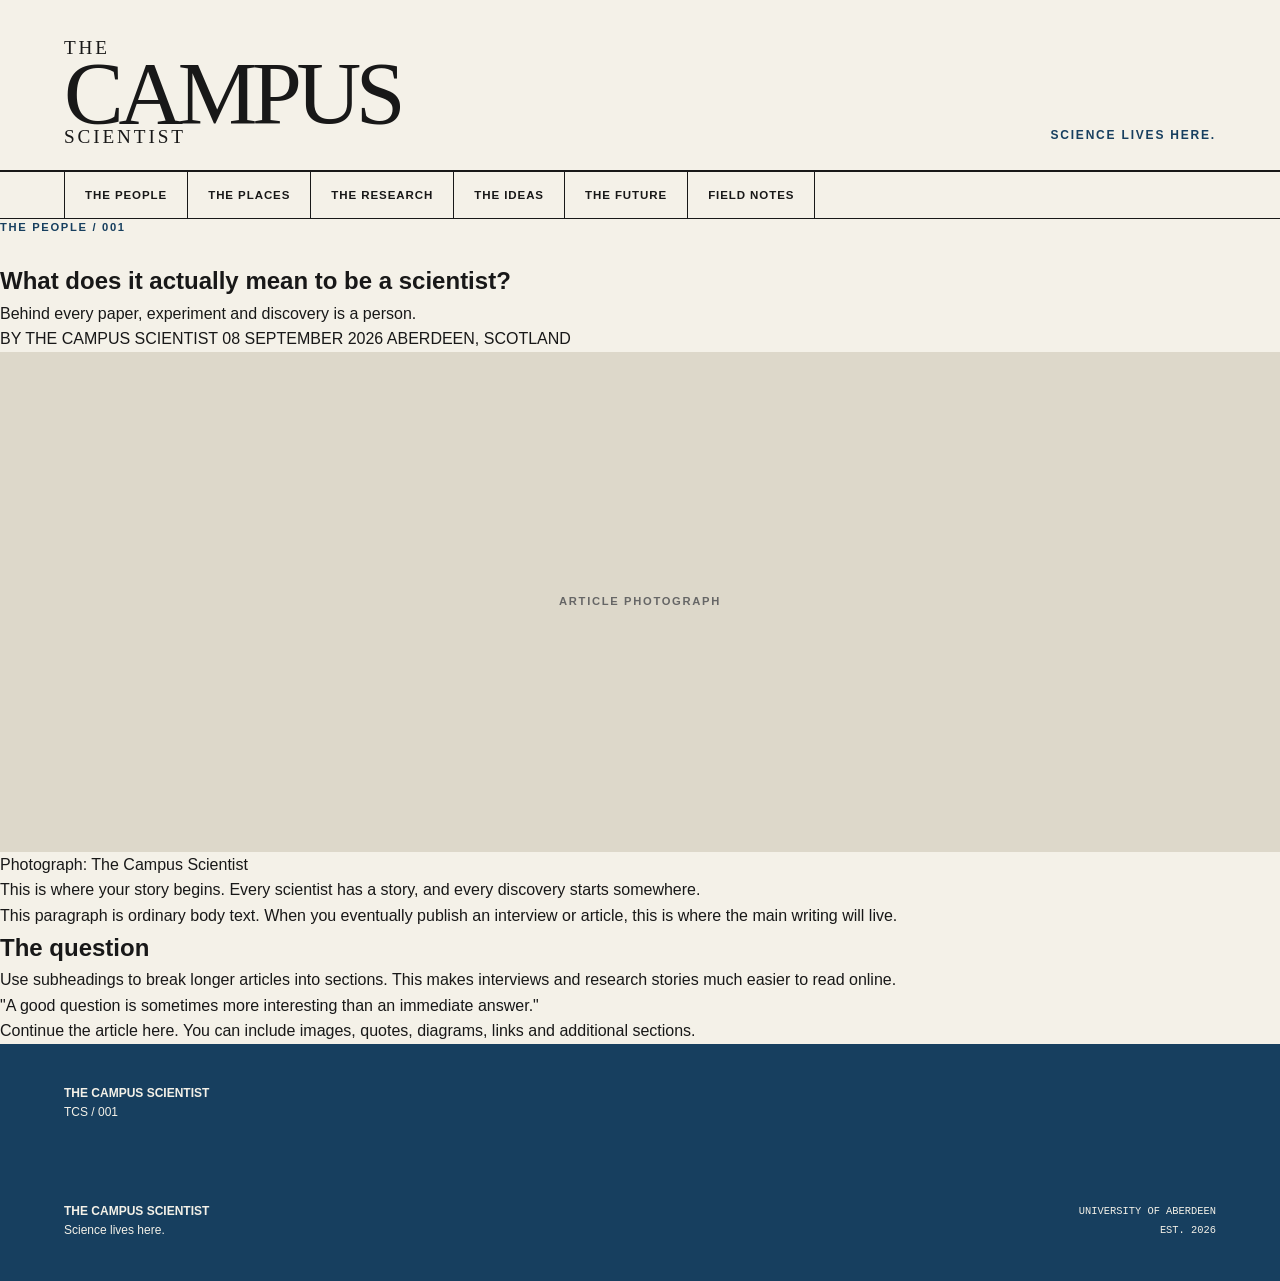
==== article.html @ 052d10c5 "Add initial article.html structure and content" ====
<!DOCTYPE html>
<html lang="en">

<head>
    <meta charset="UTF-8">
    <meta name="viewport" content="width=device-width, initial-scale=1.0">

    <title>Article Title — The Campus Scientist</title>

    <meta name="description"
          content="A story from The Campus Scientist.">

    <link rel="stylesheet" href="css/style.css">
</head>

<body>

    <!-- HEADER -->

    <header class="site-header">

        <div class="brand">
            <a href="index.html">
                <span class="brand-small">THE</span>
                <span class="brand-main">CAMPUS</span>
                <span class="brand-small">SCIENTIST</span>
            </a>
        </div>

        <div class="tagline">
            SCIENCE LIVES HERE.
        </div>

    </header>


    <!-- NAVIGATION -->

    <nav class="main-nav">

        <a href="people.html">THE PEOPLE</a>
        <a href="places.html">THE PLACES</a>
        <a href="research.html">THE RESEARCH</a>
        <a href="ideas.html">THE IDEAS</a>
        <a href="future.html">THE FUTURE</a>
        <a href="field-notes.html">FIELD NOTES</a>

    </nav>


    <!-- ARTICLE -->

    <main>

        <article class="article">

            <!-- ARTICLE METADATA -->

            <header class="article-header">

                <p class="eyebrow">
                    THE PEOPLE / 001
                </p>

                <h1>
                    What does it actually mean to be a scientist?
                </h1>

                <p class="article-subtitle">
                    Behind every paper, experiment and discovery
                    is a person.
                </p>

                <div class="article-meta">

                    <span>
                        BY THE CAMPUS SCIENTIST
                    </span>

                    <span>
                        08 SEPTEMBER 2026
                    </span>

                    <span>
                        ABERDEEN, SCOTLAND
                    </span>

                </div>

            </header>


            <!-- HERO IMAGE -->

            <div class="article-image">

                <div class="image-placeholder">
                    ARTICLE PHOTOGRAPH
                </div>

                <p class="image-caption">
                    Photograph: The Campus Scientist
                </p>

            </div>


            <!-- ARTICLE CONTENT -->

            <div class="article-content">

                <p class="article-intro">
                    This is where your story begins.
                    Every scientist has a story, and every discovery
                    starts somewhere.
                </p>


                <p>
                    This paragraph is ordinary body text. When you
                    eventually publish an interview or article, this is
                    where the main writing will live.
                </p>


                <h2>
                    The question
                </h2>


                <p>
                    Use subheadings to break longer articles into
                    sections. This makes interviews and research stories
                    much easier to read online.
                </p>


                <blockquote>
                    "A good question is sometimes more interesting
                    than an immediate answer."
                </blockquote>


                <p>
                    Continue the article here. You can include images,
                    quotes, diagrams, links and additional sections.
                </p>

            </div>


            <!-- ARTICLE END -->

            <footer class="article-footer">

                <p>
                    <strong>THE CAMPUS SCIENTIST</strong>
                    <br>
                    TCS / 001
                </p>

            </footer>

        </article>

    </main>


    <!-- SITE FOOTER -->

    <footer>

        <div>
            <strong>THE CAMPUS SCIENTIST</strong>
            <br>
            Science lives here.
        </div>

        <div class="footer-meta">
            UNIVERSITY OF ABERDEEN<br>
            EST. 2026
        </div>

    </footer>

</body>
</html>
---- css/style.css ----
/* =========================================================
   THE CAMPUS SCIENTIST
   Main stylesheet
   ========================================================= */


/* ---------- BASIC RESET ---------- */

* {
    margin: 0;
    padding: 0;
    box-sizing: border-box;
}

html {
    scroll-behavior: smooth;
}

body {
    background: #F4F1E8;
    color: #181818;
    font-family: Arial, Helvetica, sans-serif;
    line-height: 1.6;
}

a {
    color: inherit;
    text-decoration: none;
}


/* ---------- COLOUR VARIABLES ---------- */

:root {
    --paper: #F4F1E8;
    --ink: #181818;
    --blue: #173F5F;
    --yellow: #F2C300;
    --line: #181818;
}


/* ---------- HEADER ---------- */

.site-header {
    display: flex;
    justify-content: space-between;
    align-items: flex-end;

    padding: 40px 5vw 25px;

    border-bottom: 2px solid var(--ink);
}

.brand a {
    display: flex;
    flex-direction: column;
    line-height: 0.82;
}

.brand-small {
    font-family: Georgia, "Times New Roman", serif;
    font-size: 1.2rem;
    letter-spacing: 0.15em;
}

.brand-main {
    font-family: Georgia, "Times New Roman", serif;
    font-size: clamp(3rem, 7vw, 7rem);
    font-weight: normal;
    letter-spacing: -0.06em;
}

.tagline {
    font-size: 0.75rem;
    font-weight: bold;
    letter-spacing: 0.15em;
    color: var(--blue);
}


/* ---------- NAVIGATION ---------- */

.main-nav {
    display: flex;
    flex-wrap: wrap;
    gap: 0;

    border-bottom: 1px solid var(--ink);

    padding: 0 5vw;
}

.main-nav a {
    padding: 14px 20px;

    font-size: 0.72rem;
    font-weight: bold;
    letter-spacing: 0.08em;

    border-left: 1px solid var(--ink);

    transition: background 0.2s ease,
                color 0.2s ease;
}

.main-nav a:last-child {
    border-right: 1px solid var(--ink);
}

.main-nav a:hover {
    background: var(--yellow);
}


/* ---------- INTRODUCTION ---------- */

.intro {
    padding: 110px 5vw 100px;
    max-width: 1100px;
}

.eyebrow {
    margin-bottom: 25px;

    font-size: 0.7rem;
    font-weight: bold;
    letter-spacing: 0.15em;
    color: var(--blue);
}

.intro h1 {
    font-family: Georgia, "Times New Roman", serif;
    font-size: clamp(3rem, 7vw, 7rem);
    font-weight: normal;
    line-height: 0.95;
    letter-spacing: -0.045em;
}

.intro-text {
    max-width: 600px;
    margin-top: 40px;

    font-family: Georgia, "Times New Roman", serif;
    font-size: 1.35rem;
    line-height: 1.45;
}


/* ---------- FEATURED STORY ---------- */

.featured {
    display: grid;
    grid-template-columns: 1.4fr 1fr;

    margin: 0 5vw;

    border-top: 2px solid var(--ink);
    border-bottom: 2px solid var(--ink);
}

.featured-image {
    min-height: 500px;

    border-right: 1px solid var(--ink);
}

.image-placeholder {
    height: 100%;
    min-height: 500px;

    display: flex;
    align-items: center;
    justify-content: center;

    background: #ddd8ca;

    font-size: 0.7rem;
    font-weight: bold;
    letter-spacing: 0.15em;
    color: #666;
}

.featured-text {
    padding: 60px;
    display: flex;
    flex-direction: column;
    justify-content: center;
}

.section-label {
    margin-bottom: 25px;

    font-size: 0.7rem;
    font-weight: bold;
    letter-spacing: 0.12em;

    color: var(--blue);
}

.featured-text h2 {
    font-family: Georgia, "Times New Roman", serif;
    font-size: clamp(2rem, 4vw, 4rem);
    font-weight: normal;
    line-height: 1;
    letter-spacing: -0.035em;
}

.featured-text p:not(.section-label) {
    margin-top: 30px;
    max-width: 500px;
}

.read-more {
    display: inline-block;

    margin-top: 35px;
    padding: 10px 15px;

    background: var(--yellow);

    width: fit-content;

    font-size: 0.7rem;
    font-weight: bold;
    letter-spacing: 0.08em;
}


/* ---------- SECTION INTRODUCTION ---------- */

.section-introduction {
    padding: 120px 5vw 50px;
}

.section-introduction h2 {
    font-family: Georgia, "Times New Roman", serif;
    font-size: clamp(2.5rem, 5vw, 5rem);
    font-weight: normal;
    line-height: 1;
    letter-spacing: -0.04em;
}


/* ---------- SECTION GRID ---------- */

.section-grid {
    display: grid;
    grid-template-columns: repeat(3, 1fr);

    margin: 0 5vw;

    border-top: 1px solid var(--ink);
    border-left: 1px solid var(--ink);
}

.section-card {
    min-height: 300px;

    padding: 30px;

    border-right: 1px solid var(--ink);
    border-bottom: 1px solid var(--ink);

    transition: background 0.2s ease;
}

.section-card:hover {
    background: var(--yellow);
}

.section-card span {
    font-family: monospace;
    font-size: 0.75rem;
    color: var(--blue);
}

.section-card h3 {
    margin-top: 70px;

    font-family: Georgia, "Times New Roman", serif;
    font-size: 2rem;
    font-weight: normal;
}

.section-card p {
    margin-top: 15px;
    max-width: 350px;

    font-size: 0.9rem;
}


/* ---------- EDITORIAL STATEMENT ---------- */

.statement {
    padding: 160px 5vw;

    text-align: center;
}

.statement p {
    font-family: Georgia, "Times New Roman", serif;
    font-size: clamp(2rem, 5vw, 5rem);
    line-height: 1;
    letter-spacing: -0.04em;
}


/* ---------- FOOTER ---------- */

footer {
    display: flex;
    justify-content: space-between;

    padding: 40px 5vw;

    background: var(--blue);
    color: var(--paper);

    font-size: 0.75rem;
}

.footer-meta {
    text-align: right;
    font-family: monospace;
    font-size: 0.65rem;
    line-height: 1.8;
}


/* =========================================================
   MOBILE
   ========================================================= */

@media (max-width: 800px) {

    .site-header {
        display: block;
        padding-top: 30px;
    }

    .tagline {
        margin-top: 25px;
    }

    .main-nav {
        display: block;
        padding: 0;
    }

    .main-nav a {
        display: block;
        border-left: none;
        border-bottom: 1px solid var(--ink);
    }

    .main-nav a:last-child {
        border-right: none;
    }

    .intro {
        padding: 70px 5vw;
    }

    .featured {
        display: block;
    }

    .featured-image {
        border-right: none;
        border-bottom: 1px solid var(--ink);
    }

    .featured-text {
        padding: 40px 5vw;
    }

    .section-grid {
        grid-template-columns: 1fr;
    }

    .statement {
        padding: 100px 5vw;
    }

    footer {
        display: block;
    }

    .footer-meta {
        margin-top: 30px;
        text-align: left;
    }
}
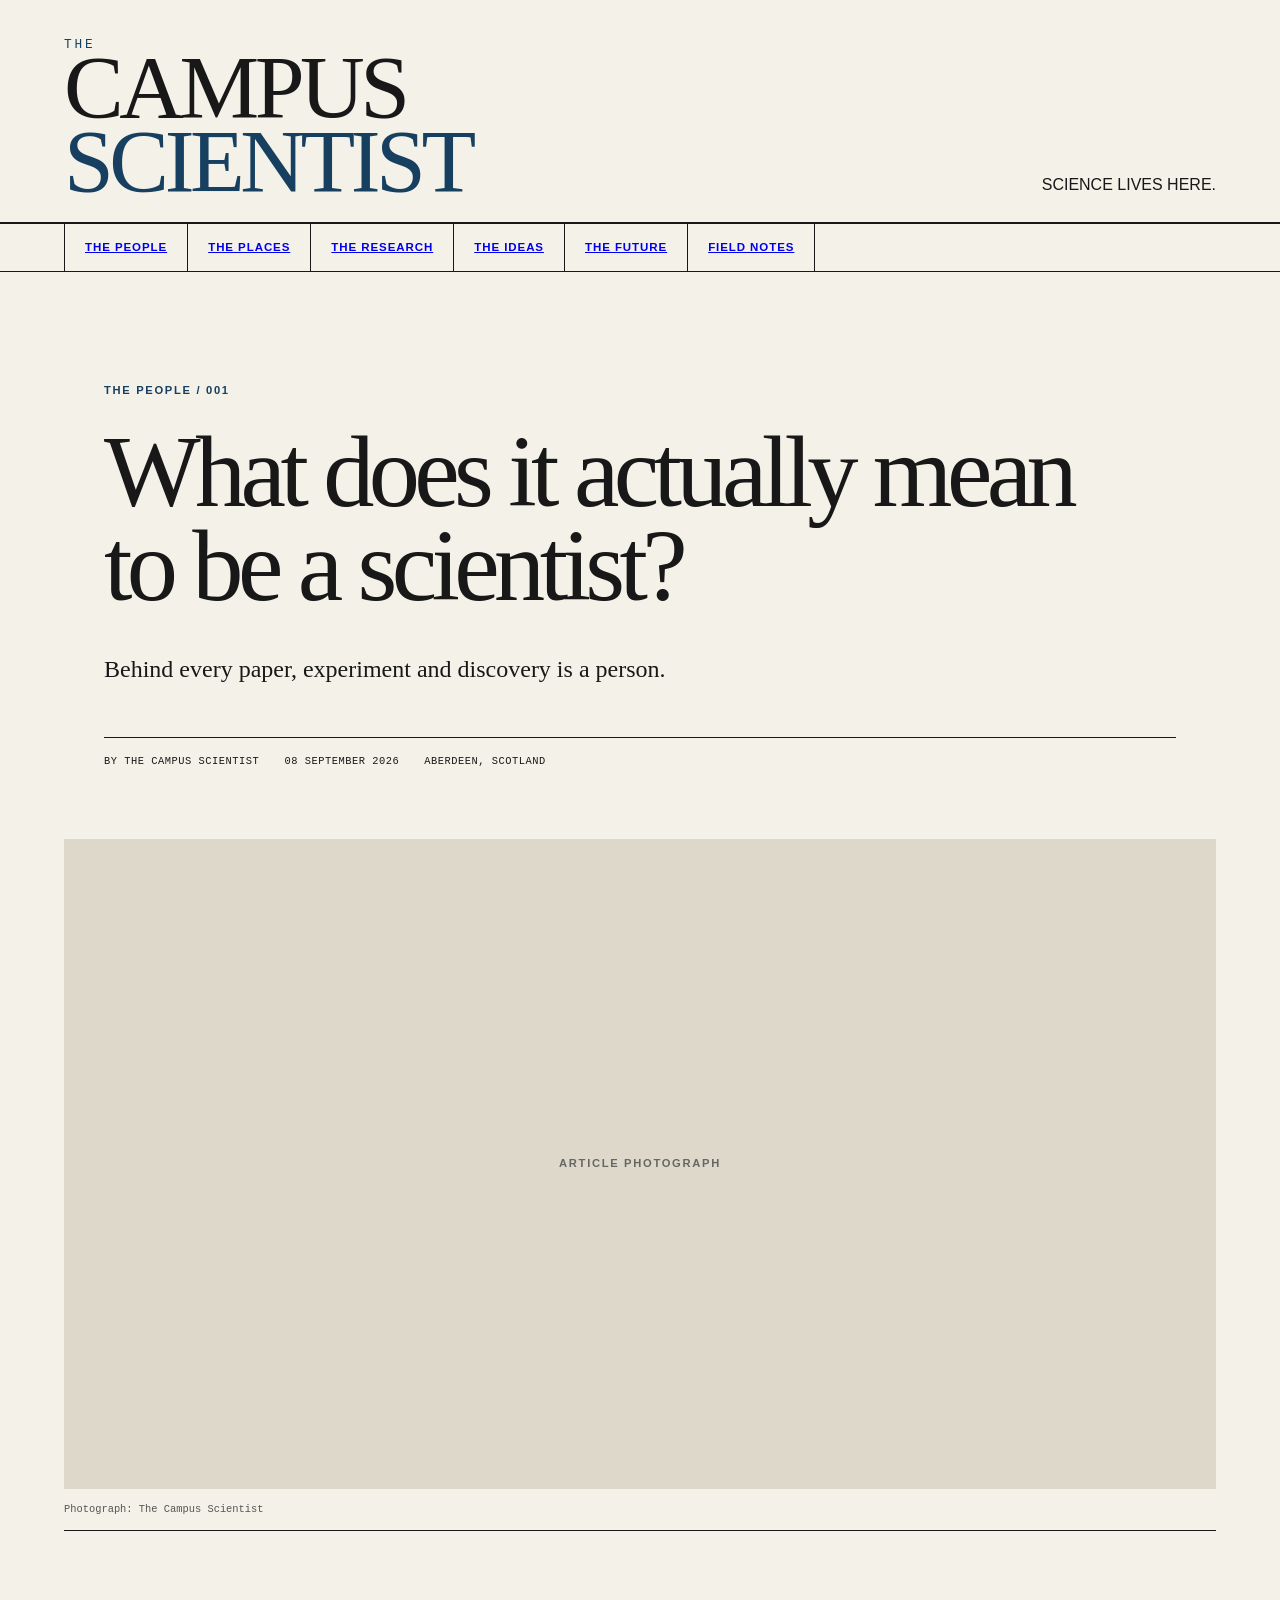
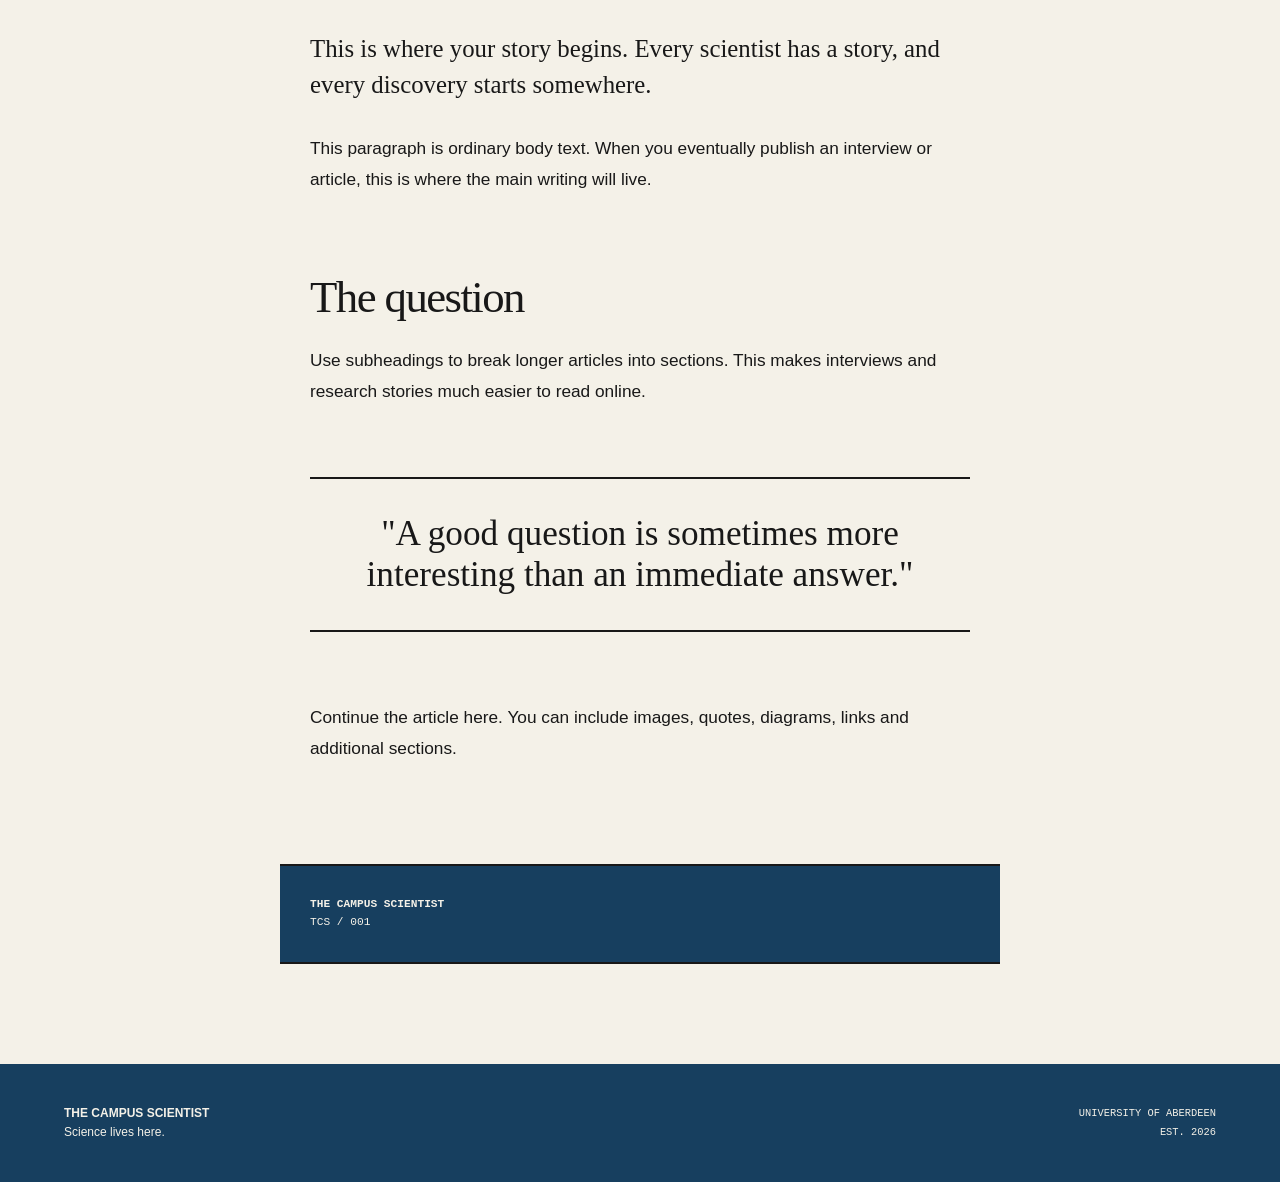
==== commit 6c3dd2c7: "Refactor brand section in article.html Updated brand section in header to improve structure." ====
--- a/article.html
+++ b/article.html
@@ -19,13 +19,13 @@
 
     <header class="site-header">
 
-        <div class="brand">
-            <a href="index.html">
-                <span class="brand-small">THE</span>
-                <span class="brand-main">CAMPUS</span>
-                <span class="brand-small">SCIENTIST</span>
-            </a>
-        </div>
+       <div class="brand">
+    <a href="index.html">
+        <span class="brand-small">THE</span>
+        <span class="brand-main">CAMPUS</span>
+        <span class="brand-main scientist">SCIENTIST</span>
+    </a>
+</div>
 
         <div class="tagline">
             SCIENCE LIVES HERE.
--- a/css/style.css
+++ b/css/style.css
@@ -19,8 +19,9 @@
 body {
     background: #F4F1E8;
     color: #181818;
-    font-family: Arial, Helvetica, sans-serif;
+    font-family: "Source Sans 3", sans-serif;
     line-height: 1.6;
+}
 }
 
 a {
@@ -52,29 +53,62 @@
     border-bottom: 2px solid var(--ink);
 }
 
+/* ---------- LOGO ---------- */
+
 .brand a {
     display: flex;
     flex-direction: column;
+    align-items: flex-start;
+
     line-height: 0.82;
-}
+
+    color: var(--ink);
+    text-decoration: none;
+}
+
+.brand a:hover,
+.brand a:visited,
+.brand a:active {
+    color: inherit;
+    text-decoration: none;
+}
+
+
+/* THE */
 
 .brand-small {
-    font-family: Georgia, "Times New Roman", serif;
-    font-size: 1.2rem;
-    letter-spacing: 0.15em;
-}
+    font-family: "IBM Plex Mono", monospace;
+
+    font-size: 0.8rem;
+    font-weight: 500;
+    letter-spacing: 0.22em;
+
+    color: var(--blue);
+
+    text-decoration: none;
+}
+
+
+/* CAMPUS */
 
 .brand-main {
-    font-family: Georgia, "Times New Roman", serif;
-    font-size: clamp(3rem, 7vw, 7rem);
-    font-weight: normal;
-    letter-spacing: -0.06em;
-}
-
-.tagline {
-    font-size: 0.75rem;
-    font-weight: bold;
-    letter-spacing: 0.15em;
+    font-family: "Cormorant Garamond", serif;
+
+    font-size: clamp(3.5rem, 7vw, 7rem);
+    font-weight: 500;
+
+    line-height: 0.82;
+    letter-spacing: -0.05em;
+
+    color: var(--ink);
+
+    text-decoration: none;
+}
+
+
+/* SCIENTIST */
+
+.brand-main.scientist {
     color: var(--blue);
 }
 
@@ -130,7 +164,7 @@
 }
 
 .intro h1 {
-    font-family: Georgia, "Times New Roman", serif;
+    font-family: "Cormorant Garamond", serif;
     font-size: clamp(3rem, 7vw, 7rem);
     font-weight: normal;
     line-height: 0.95;
@@ -141,7 +175,7 @@
     max-width: 600px;
     margin-top: 40px;
 
-    font-family: Georgia, "Times New Roman", serif;
+    font-family: "Cormorant Garamond", serif;
     font-size: 1.35rem;
     line-height: 1.45;
 }
@@ -199,7 +233,7 @@
 }
 
 .featured-text h2 {
-    font-family: Georgia, "Times New Roman", serif;
+    font-family: "Cormorant Garamond", serif;
     font-size: clamp(2rem, 4vw, 4rem);
     font-weight: normal;
     line-height: 1;
@@ -234,7 +268,7 @@
 }
 
 .section-introduction h2 {
-    font-family: Georgia, "Times New Roman", serif;
+    font-family: "Cormorant Garamond", serif;
     font-size: clamp(2.5rem, 5vw, 5rem);
     font-weight: normal;
     line-height: 1;
@@ -270,7 +304,7 @@
 }
 
 .section-card span {
-    font-family: monospace;
+    font-family: "IBM Plex Mono", monospace;
     font-size: 0.75rem;
     color: var(--blue);
 }
@@ -278,7 +312,7 @@
 .section-card h3 {
     margin-top: 70px;
 
-    font-family: Georgia, "Times New Roman", serif;
+    font-family: "Cormorant Garamond", serif;
     font-size: 2rem;
     font-weight: normal;
 }
@@ -300,7 +334,7 @@
 }
 
 .statement p {
-    font-family: Georgia, "Times New Roman", serif;
+    font-family: "Cormorant Garamond", serif;
     font-size: clamp(2rem, 5vw, 5rem);
     line-height: 1;
     letter-spacing: -0.04em;
@@ -323,7 +357,7 @@
 
 .footer-meta {
     text-align: right;
-    font-family: monospace;
+    font-family: "IBM Plex Mono", monospace;
     font-size: 0.65rem;
     line-height: 1.8;
 }
@@ -393,3 +427,191 @@
         text-align: left;
     }
 }
+/* =========================================================
+   ARTICLE PAGES
+   ========================================================= */
+
+.article {
+    width: 100%;
+}
+
+
+/* ---------- ARTICLE HEADER ---------- */
+
+.article-header {
+    max-width: 1200px;
+    margin: 0 auto;
+    padding: 110px 5vw 70px;
+}
+
+.article-header h1 {
+    max-width: 1000px;
+
+    font-family: "Cormorant Garamond", serif;
+    font-size: clamp(3.5rem, 8vw, 8rem);
+    font-weight: normal;
+    line-height: 0.92;
+    letter-spacing: -0.055em;
+}
+
+.article-subtitle {
+    max-width: 650px;
+
+    margin-top: 40px;
+
+    font-family: "Cormorant Garamond", serif;
+    font-size: 1.5rem;
+    line-height: 1.4;
+}
+
+
+/* ---------- ARTICLE METADATA ---------- */
+
+.article-meta {
+    display: flex;
+    flex-wrap: wrap;
+    gap: 25px;
+
+    margin-top: 50px;
+    padding-top: 15px;
+
+    border-top: 1px solid var(--ink);
+
+    font-family: "IBM Plex Mono", monospace;
+    font-size: 0.65rem;
+    letter-spacing: 0.05em;
+}
+
+
+/* ---------- ARTICLE IMAGE ---------- */
+
+.article-image {
+    margin: 0 5vw;
+}
+
+.article-image .image-placeholder {
+    min-height: 650px;
+}
+
+.image-caption {
+    padding: 12px 0;
+
+    font-family: "IBM Plex Mono", monospace;
+    font-size: 0.65rem;
+    color: #555;
+
+    border-bottom: 1px solid var(--ink);
+}
+
+
+/* ---------- ARTICLE BODY ---------- */
+
+.article-content {
+    max-width: 720px;
+
+    margin: 100px auto;
+    padding: 0 30px;
+
+    font-size: 1.08rem;
+    line-height: 1.8;
+}
+
+.article-content p {
+    margin-bottom: 30px;
+}
+
+.article-intro {
+    font-family: "Cormorant Garamond", serif;
+
+    font-size: 1.55rem;
+    line-height: 1.45;
+}
+
+
+/* ---------- ARTICLE HEADINGS ---------- */
+
+.article-content h2 {
+    margin: 80px 0 25px;
+
+    font-family: "Cormorant Garamond", serif;
+    font-size: 2.8rem;
+    font-weight: normal;
+    line-height: 1;
+    letter-spacing: -0.035em;
+}
+
+
+/* ---------- BLOCKQUOTES ---------- */
+
+.article-content blockquote {
+    margin: 70px 0;
+    padding: 35px 0;
+
+    border-top: 2px solid var(--ink);
+    border-bottom: 2px solid var(--ink);
+
+    font-family: "Cormorant Garamond", serif;
+    font-size: 2.2rem;
+    line-height: 1.15;
+
+    text-align: center;
+}
+
+
+/* ---------- ARTICLE FOOTER ---------- */
+
+.article-footer {
+    max-width: 720px;
+
+    margin: 100px auto;
+    padding: 30px;
+
+    border-top: 2px solid var(--ink);
+    border-bottom: 2px solid var(--ink);
+
+    font-family: "IBM Plex Mono", monospace;
+    font-size: 0.7rem;
+}
+
+
+/* ---------- ARTICLE MOBILE ---------- */
+
+@media (max-width: 800px) {
+
+    .article-header {
+        padding: 70px 5vw 50px;
+    }
+
+    .article-header h1 {
+        font-size: clamp(3rem, 15vw, 5rem);
+    }
+
+    .article-subtitle {
+        font-size: 1.25rem;
+    }
+
+    .article-meta {
+        flex-direction: column;
+        gap: 8px;
+    }
+
+    .article-image .image-placeholder {
+        min-height: 350px;
+    }
+
+    .article-content {
+        margin: 70px auto;
+        padding: 0 5vw;
+
+        font-size: 1rem;
+    }
+
+    .article-content h2 {
+        font-size: 2.2rem;
+        margin-top: 60px;
+    }
+
+    .article-content blockquote {
+        font-size: 1.7rem;
+    }
+}
